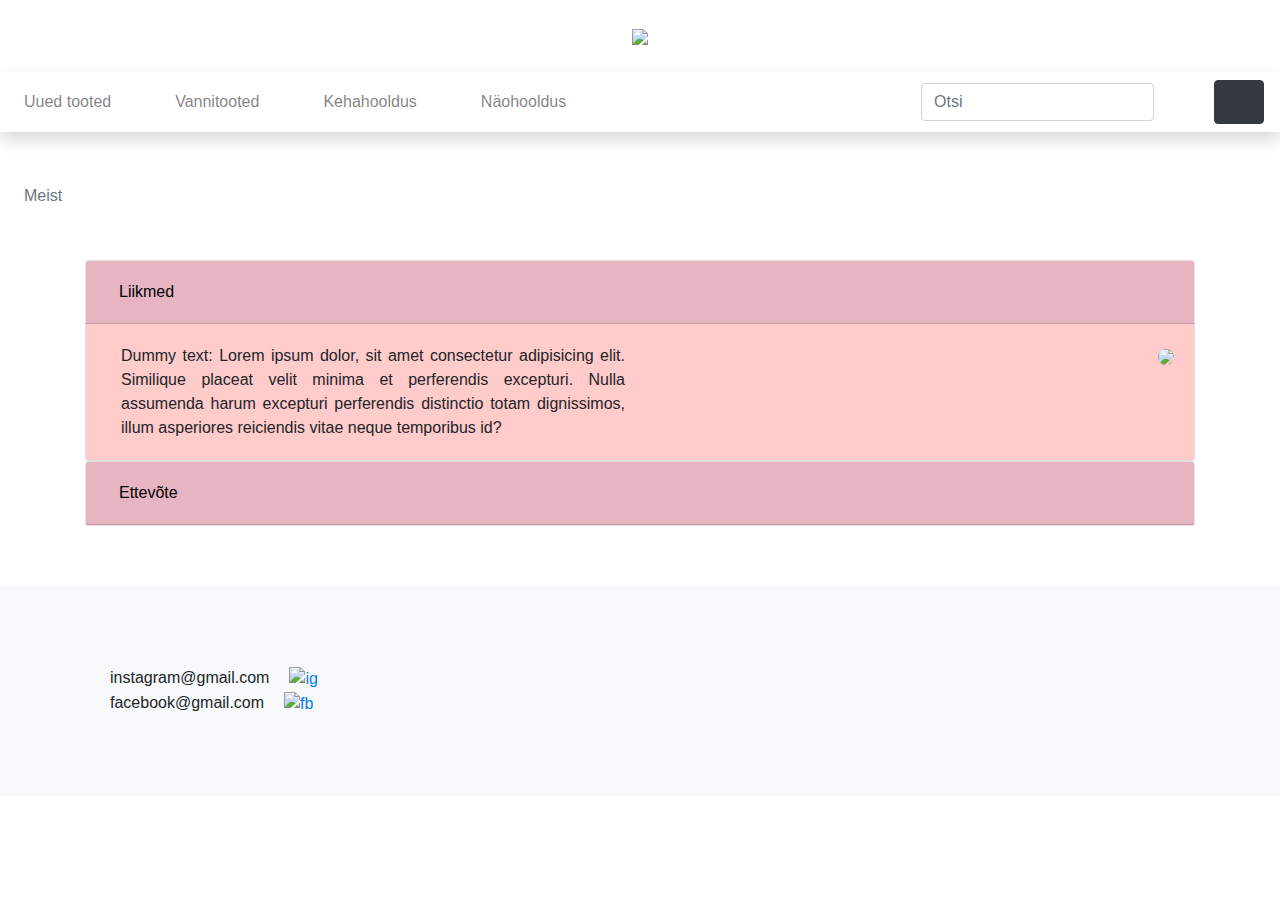
==== ül3/meist.html @ 801e9737 "file location" ====
<!DOCTYPE html>
<html lang="ee">
  <head>
    <meta charset="utf-8" />
    <meta http-equiv="X-UA-Compatible" content="IE=edge" />
    <meta
      name="viewport"
      content="width=device-width, initial-scale=1, shrink-to-fit=no"
    />
    <meta name="description" content="" />
    <meta name="author" content="" />
    <title>Meist</title>
    <!-- Bootstrap CSS -->
    <link
      rel="stylesheet"
      href="https://stackpath.bootstrapcdn.com/bootstrap/4.3.1/css/bootstrap.min.css"
      integrity="sha384-ggOyR0iXCbMQv3Xipma34MD+dH/1fQ784/j6cY/iJTQUOhcWr7x9JvoRxT2MZw1T"
      crossorigin="anonymous"
    />
    <!-- minu CSS -->
    <link rel="stylesheet" href="custom.css" />
  </head>
  <body>
    <!-- päis --->
    <header class="py-2">
      <div class="container-fluid">
        <div class="row">
          <div class="col-lg-12 my-3 text-center">
            <a href="index.html"><img src="images/logo2.png" width="50%" /></a>
          </div>
        </div>
      </div>
    </header>
    <!-- navigatsioon -->
    <nav class="navbar navbar-expand-lg navbar-light bg-white shadow">
      <button
        class="navbar-toggler"
        type="button"
        data-toggle="collapse"
        data-target="#navbarNavDropdown"
        aria-controls="navbarNavDropdown"
        aria-expanded="false"
        aria-label="Toggle navigation"
      >
        <span class="navbar-toggler-icon"></span>
      </button>
      <div class="collapse navbar-collapse" id="navbarNavDropdown">
        <ul class="navbar-nav mr-auto">
          <li class="nav-item"><a class="nav-link" href="#">Uued tooted</a></li>
          <li class="nav-item dropdown">
            <a
              class="nav-link"
              href="#"
              id="navbarDropdownMenuLink"
              data-toggle="dropdown"
              aria-haspopup="true"
              aria-expanded="false"
              >Vannitooted</a
            >
            <div class="dropdown-menu" aria-labelledby="navbarDropdownMenuLink">
              <a class="dropdown-item" href="#">Vannisoolad</a>
              <a class="dropdown-item" href="#">Vannipiimad</a>
              <a class="dropdown-item" href="#">Vannipommid</a>
              <a class="dropdown-item" href="list.html"
                >Seebid ja du&scaron;igeelid</a
              >
            </div>
          </li>
          <li class="nav-item dropdown">
            <a
              class="nav-link"
              href="#"
              id="navbarDropdownMenuLink"
              data-toggle="dropdown"
              aria-haspopup="true"
              aria-expanded="false"
              >Kehahooldus</a
            >
            <div class="dropdown-menu" aria-labelledby="navbarDropdownMenuLink">
              <a class="dropdown-item" href="#">Kehakreemid</a>
              <a class="dropdown-item" href="#">Keha&otilde;lid</a>
              <a class="dropdown-item" href="#">Kehakoorijad</a>
              <a class="dropdown-item" href="#">Deodorandid</a>
              <a class="dropdown-item" href="#">K&auml;te ja jalgade hooldus</a>
            </div>
          </li>
          <li class="nav-item dropdown">
            <a
              class="nav-link"
              href="#"
              id="navbarDropdownMenuLink"
              data-toggle="dropdown"
              aria-haspopup="true"
              aria-expanded="false"
              >N&auml;ohooldus</a
            >
            <div class="dropdown-menu" aria-labelledby="navbarDropdownMenuLink">
              <a class="dropdown-item" href="#">Puhastus ja toniseerimine</a>
              <a class="dropdown-item" href="#">Niisutus ja toitmine</a>
              <a class="dropdown-item" href="#">Koorijad ja maskid</a>
            </div>
          </li>
        </ul>
        <!-- search -->
        <form class="form-inline my-2 my-lg-0">
          <input
            class="form-control mr-sm-2"
            type="search"
            placeholder="Otsi"
            aria-label="Search"
          />
          <button class="btn btn-outline-white my-2 my-sm-0" type="submit">
            <svg class="lnr lnr-magnifier">
              <use xlink:href="#lnr-magnifier"></use>
            </svg>
          </button>
        </form>
      </div>
      <!-- cart -->
      <!--
            <svg class="lnr mt-auto mr-3 my-3 lnr-cart"><use xlink:href="#lnr-cart"></use></svg>
            -->
      <button class="btn btn-dark my-2 my-sm-0" type="submit">
        <svg class="lnr lnr-cart"><use xlink:href="#lnr-cart"></use></svg>
      </button>
    </nav>
    <!-- breadcrumb -->
    <section>
      <nav aria-label="breadcrumb">
        <ol class="breadcrumb bg-white my-2 ml-2">
          <!-- это иконка с домиком, но у меня не получилось её выровнять нормально
                    <li class="breadcrumb-item active" aria-current="page"><button class="btn btn-link btn-lg my-2 my-sm-0" type="submit"><svg class="lnr lnr-home"><use xlink:href="#lnr-home"></use></svg></button></li>
                    -->
          <li class="breadcrumb-item active" aria-current="page">Meist</li>
        </ol>
      </nav>
    </section>
    <!-- meist --->
    <section>
        <div class="container">
          <div id="accordion">
            <div class="card">
              <div
                class="card-header"
                data-toggle="collapse"
                data-target="#collapseOne"
                aria-expanded="true"
                aria-controls="collapseOne"
                id="headingOne"
              >
                <h5 class="mb-0">
                  <button class="btn btn-link">Liikmed</button>
                </h5>
              </div>
  
              <div
                id="collapseOne"
                class="collapse show"
                aria-labelledby="headingOne"
                data-parent="#accordion"
              >
                <div class="card-body d-flex justify-content-between">
                  <div class="col-md-6 text-justify">
                    Dummy text: Lorem ipsum dolor, sit amet consectetur adipisicing elit. Similique placeat velit minima et perferendis excepturi. Nulla assumenda harum excepturi perferendis distinctio totam dignissimos, illum asperiores reiciendis vitae neque temporibus id?
                  </div>
                  <div>
                    <img src="images/meist.png" class="meist" />
                  </div>
                </div>
              </div>
            </div>
            <div class="card">
              <div
                class="card-header"
                data-toggle="collapse"
                data-target="#collapseTwo"
                aria-expanded="false"
                aria-controls="collapseTwo"
                id="headingTwo"
              >
                <h5 class="mb-0">
                  <button class="btn btn-link collapsed">Ettevõte</button>
                </h5>
              </div>
              <div
                id="collapseTwo"
                class="collapse"
                aria-labelledby="headingTwo"
                data-parent="#accordion"
              >
                <div class="card-body text-justify">
                Dummy text: Lorem ipsum dolor, sit amet consectetur adipisicing elit. Similique placeat velit minima et perferendis excepturi. Nulla assumenda harum excepturi perferendis distinctio totam dignissimos, illum asperiores reiciendis vitae neque temporibus id?
                </div>
              </div>
            </div>
          </div>
        </div>
      </section>
    <!-- jalus --->
    <footer class="bg-light">
        <div class="container-fluid">
            <div class="col-3">
                <div class="row-1">
                    <p class="kontakt">instagram@gmail.com</p>
                    <a href="#">
                        <img src="images/instagram.svg" alt="ig">
                    </a>
                </div>
                <div class="row-2">
                    <p class="kontakt">facebook@gmail.com</p>
                    <a href="#">
                        <img src="images/facebook.svg" alt="fb">
                    </a>
                </div>
            </div>
        </div>
    </footer>
    <!-- jQuery, Popper.js, Bootstrap JS -->
    <script
      src="https://code.jquery.com/jquery-3.3.1.slim.min.js"
      integrity="sha384-q8i/X+965DzO0rT7abK41JStQIAqVgRVzpbzo5smXKp4YfRvH+8abtTE1Pi6jizo"
      crossorigin="anonymous"
    ></script>
    <script
      src="https://cdnjs.cloudflare.com/ajax/libs/popper.js/1.14.7/umd/popper.min.js"
      integrity="sha384-UO2eT0CpHqdSJQ6hJty5KVphtPhzWj9WO1clHTMGa3JDZwrnQq4sF86dIHNDz0W1"
      crossorigin="anonymous"
    ></script>
    <script
      src="https://stackpath.bootstrapcdn.com/bootstrap/4.3.1/js/bootstrap.min.js"
      integrity="sha384-JjSmVgyd0p3pXB1rRibZUAYoIIy6OrQ6VrjIEaFf/nJGzIxFDsf4x0xIM+B07jRM"
      crossorigin="anonymous"
    ></script>
    <script src="https://cdn.linearicons.com/free/1.0.0/svgembedder.min.js"></script>
  </body>
</html>
---- ül3/custom.css ----
.lnr {
    display: inline-block;
    fill: currentColor;
    width: 1em;
    height: 1em;
    vertical-align: -0.05em;
    stroke-width: 2;
}

.lnr-cart {
    width: 1.5em;
    height: 1.5em;
}

.lnr-magnifier {
    color: #000000;   
}

.navbar-nav li {
    margin-right: 3em;
}

section {
    margin-top: 40px;
}

.h {
    text-align: center;
}

.card-body {
    align-content: center;
}

footer {
    margin-top: 60px;
    padding: 5em;
}

.kontakt {
    float: left;
    margin-right: 20px;
    margin-bottom: auto;
}

form {
    margin: 10px;
}

.meist {
    width: 100%;
    border-radius: 10px;
}

.card-header {
    background-color: rgb(231, 180, 194);
}

.card-body {
    background-color: rgb(255, 203, 203);
}

.btn-link {
    color: #000000;
}
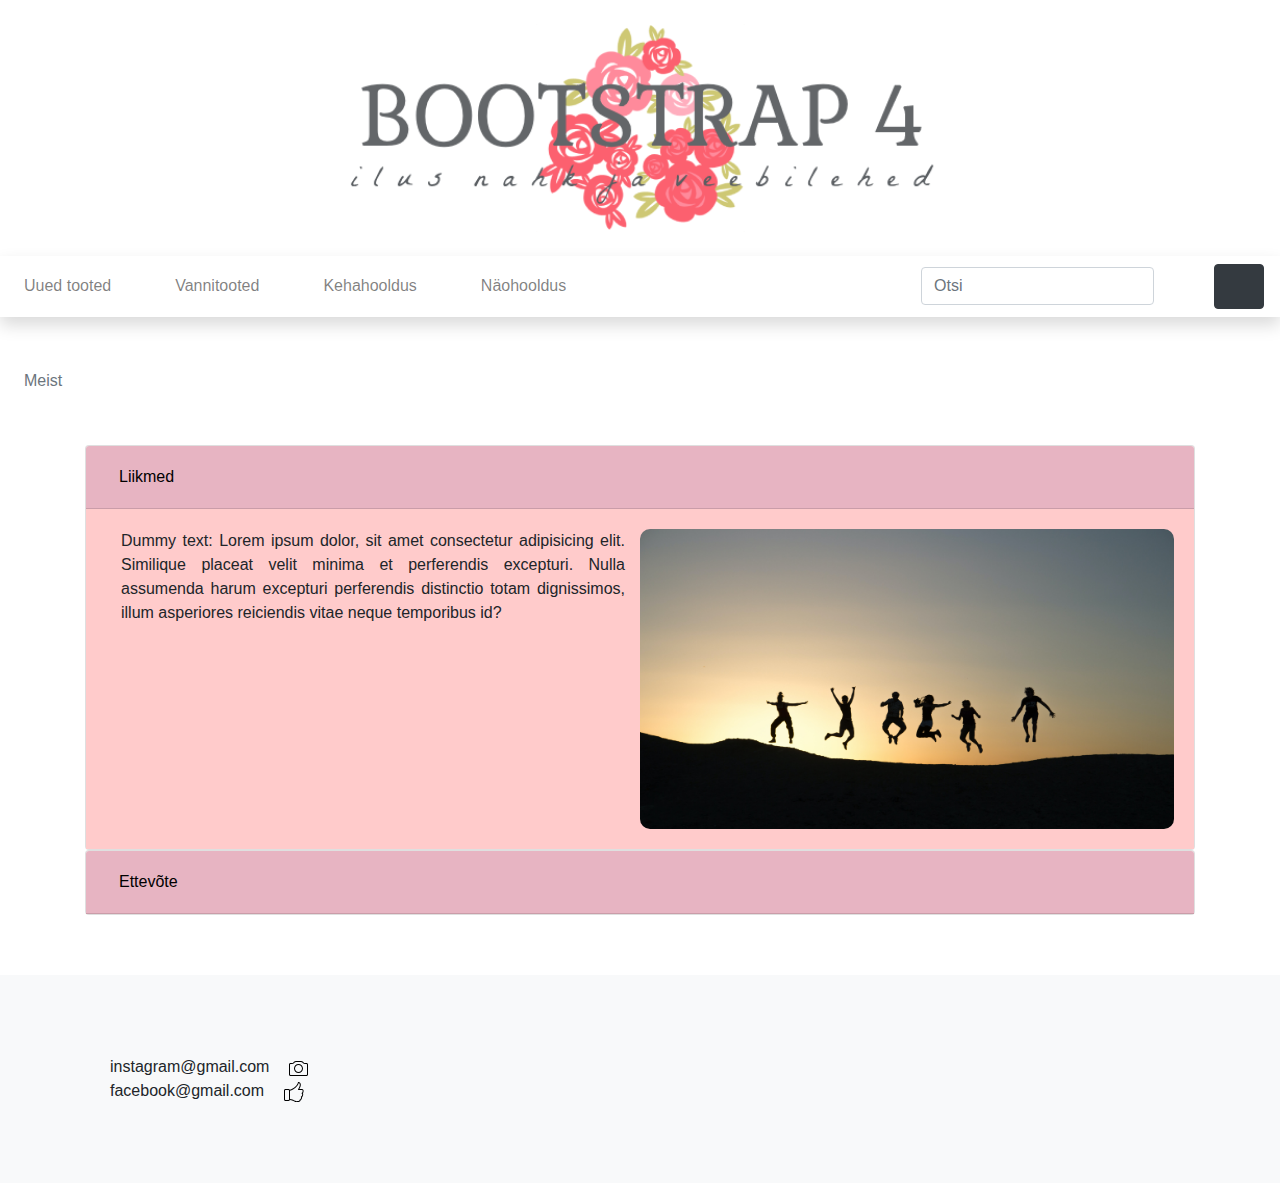
==== commit 131a0e9c: "cart button" ====
--- a/ül3/meist.html
+++ b/ül3/meist.html
@@ -120,9 +120,8 @@
       <!--
             <svg class="lnr mt-auto mr-3 my-3 lnr-cart"><use xlink:href="#lnr-cart"></use></svg>
             -->
-      <button class="btn btn-dark my-2 my-sm-0" type="submit">
-        <svg class="lnr lnr-cart"><use xlink:href="#lnr-cart"></use></svg>
-      </button>
+        <a href="cart.html"><button class="btn btn-dark my-2 my-sm-0" type="submit"><svg class="lnr lnr-cart"><use xlink:href="#lnr-cart"></use></svg></button></a>
+
     </nav>
     <!-- breadcrumb -->
     <section>
